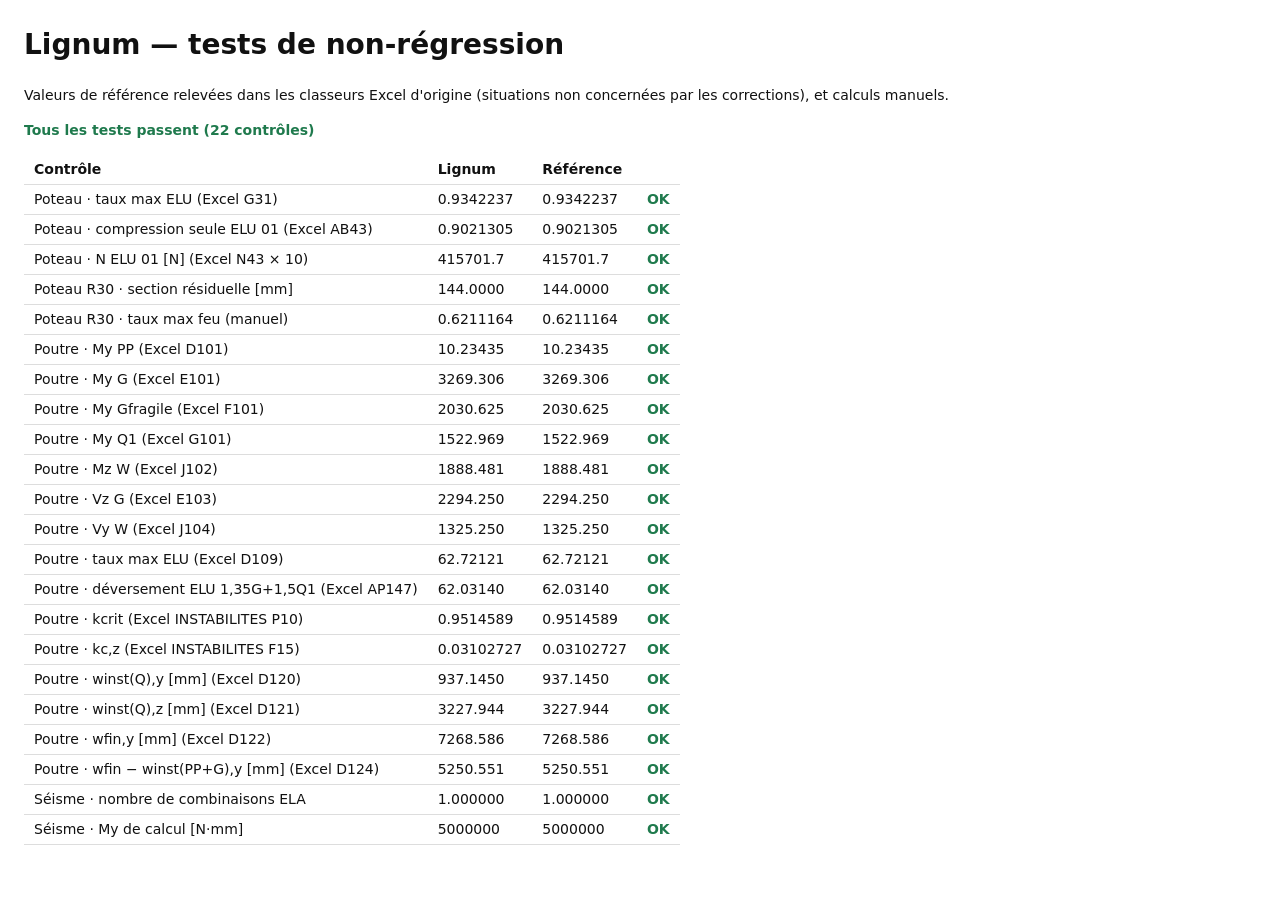
==== tests.html @ fbfe07af "Lignum : vérification des éléments bois EC5 (poutres, poteaux), fiche NDC, projets Co-Authored-By: C" ====
<!doctype html>
<html lang="fr">
<head>
<meta charset="utf-8">
<meta name="viewport" content="width=device-width, initial-scale=1">
<title>Lignum · tests</title>
<style>
  body { font: 14px/1.5 system-ui, sans-serif; margin: 24px; color: #111; background: #fff; }
  table { border-collapse: collapse; } td, th { border-bottom: 1px solid #ddd; padding: 4px 10px; text-align: left; }
  .ok { color: #1f7a4d; font-weight: 700; } .ko { color: #c62f29; font-weight: 700; }
</style>
</head>
<body>
<h1>Lignum — tests de non-régression</h1>
<p>Valeurs de référence relevées dans les classeurs Excel d'origine (situations non concernées par les corrections), et calculs manuels.</p>
<div id="out"></div>
<script src="js/data.js"></script>
<script src="js/ec5.js"></script>
<script src="js/store.js"></script>
<script>
(function () {
  const E = LignumEC5, ST = LignumStore;
  const rows = [];
  let fails = 0;
  function check(name, got, exp, tol = 1e-4) {
    const ok = Math.abs(got - exp) <= tol * Math.max(1, Math.abs(exp));
    if (!ok) fails++;
    rows.push(`<tr><td>${name}</td><td>${got.toPrecision(7)}</td><td>${exp.toPrecision(7)}</td><td class="${ok ? 'ok' : 'ko'}">${ok ? 'OK' : 'ÉCART'}</td></tr>`);
  }

  // --- Cas 1 : classeur POTEAU (GL24h 200×200, L = 2 m, classe 1), saisie directe
  const s1 = ST.defaultState();
  Object.assign(s1, { elemType: 'poteau', b: 200, h: 200, L: 2, lfy: 2, lfz: 2, lef: 2, grade: 'GL24h', serviceClass: 1 });
  s1.categories = { Q1: 'Cat. B', Q2: 'Cat. A' };
  s1.loads.direct = ST.emptyTable();
  Object.assign(s1.loads.direct.N, { PP: 33.6, G: 26597.520000000004, Gf: 4161.6000000000004, Q1: 1836.0000000000002, Q2: 1958.4000000000003, S: 440.6400000000001 });
  const r1 = E.compute(s1);
  check('Poteau · taux max ELU (Excel G31)', r1.env.ELU.max, 0.9342236565803318);
  check('Poteau · compression seule ELU 01 (Excel AB43)', r1.env.ELU.byCrit.c.r, 0.90213046875000036);
  check('Poteau · N ELU 01 [N] (Excel N43 × 10)', r1.combos[0].eff.N, 415701.72000000013);

  // --- Cas 1b : même poteau, R30 sur 4 faces (calcul manuel)
  const s1b = JSON.parse(JSON.stringify(s1));
  s1b.fire = { t: 30, facesB: 2, facesH: 2 };
  const r1b = E.compute(s1b);
  const bf = 200 - 2 * (0.7 * 30 + 7);
  const Nfi = (33.6 + 26597.52 + 4161.6 + 0.5 * 1958.4 + 0.3 * 1836) * 10; // Q2 dominante (ψ1 = 0,5) + ψ2·Q1
  const lrel = 2000 / (bf / Math.sqrt(12)) / Math.PI * Math.sqrt(24 / 9600);
  const k = 0.5 * (1 + 0.1 * (lrel - 0.3) + lrel * lrel), kc = 1 / (k + Math.sqrt(k * k - lrel * lrel));
  check('Poteau R30 · section résiduelle [mm]', r1b.fire.bf, bf);
  check('Poteau R30 · taux max feu (manuel)', r1b.env.FEU.max, Nfi / (bf * bf) / (kc * 1.15 * 24));

  // --- Cas 2 : classeur POUTRE (C24 60×100, L = 5,7 m, classe 2), hypothèses de charges
  const s2 = ST.defaultState();
  Object.assign(s2, { elemType: 'poutre', b: 60, h: 100, L: 5.7, lfy: 5.7, lfz: 5.7, lef: 5.7, grade: 'C24', serviceClass: 2 });
  s2.categories = { Q1: 'Cat. C', Q2: 'Cat. C' };
  s2.loads.mode = 'poutre';
  Object.assign(s2.loads.poutre, {
    B: 2.5, Bz: 3, strong: { G: 214, Gf: 200, Q1: 150, Q2: 0, S: 0, W: 0 }, weak: { G: 0, Gf: 0, Q1: 0, Q2: 0, S: 0, W: 155 },
    rampant: 0, rampantUnit: '%', devers: 0, deversUnit: '%', facadePas: 3, facadeQ: 90, facadeFragile: false
  });
  const r2 = E.compute(s2);
  const U = r2.unit.cases;
  check('Poutre · My PP (Excel D101)', U.PP.My, 10.234350000000001);
  check('Poutre · My G (Excel E101)', U.G.My, 3269.3062500000001);
  check('Poutre · My Gfragile (Excel F101)', U.Gf.My, 2030.6250000000002);
  check('Poutre · My Q1 (Excel G101)', U.Q1.My, 1522.96875);
  check('Poutre · Mz W (Excel J102)', U.W.Mz, 1888.48125);
  check('Poutre · Vz G (Excel E103)', U.G.Vz, 2294.25);
  check('Poutre · Vy W (Excel J104)', U.W.Vy, 1325.25);
  check('Poutre · taux max ELU (Excel D109)', r2.env.ELU.max, 62.721205888634991);
  check('Poutre · déversement ELU 1,35G+1,5Q1 (Excel AP147)', r2.combos.find((c) => c.label === '1,35·(PP+G+Gfrag) + 1,5·Q1').R.lt33, 62.031403101160556);
  check('Poutre · kcrit (Excel INSTABILITES P10)', r2.instC.lt.kcrit, 0.95145892059595094);
  check('Poutre · kc,z (Excel INSTABILITES F15)', r2.instC.z.kc, 3.1027271735852673E-2);
  const sl = (k) => r2.sls.rows.find((r) => r.key === k).w;
  check('Poutre · winst(Q),y [mm] (Excel D120)', sl('winsty'), 937.14497514204538);
  check('Poutre · winst(Q),z [mm] (Excel D121)', sl('winstz'), 3227.9438032670455);
  check('Poutre · wfin,y [mm] (Excel D122)', sl('wfiny'), 7268.586393119318);
  check('Poutre · wfin − winst(PP+G),y [mm] (Excel D124)', sl('wacty'), 5250.5508989147729);

  // --- Cas 3 : séisme pris en compte
  const s3 = JSON.parse(JSON.stringify(s1));
  s3.loads.direct.My.EXp = 500;
  const r3 = E.compute(s3);
  check('Séisme · nombre de combinaisons ELA', r3.env.SEI.n, 1);
  check('Séisme · My de calcul [N·mm]', r3.env.SEI.worst.eff.My, 500 * 1e4);

  document.getElementById('out').innerHTML = `<p class="${fails ? 'ko' : 'ok'}" id="summary">${fails ? fails + ' écart(s)' : 'Tous les tests passent'} (${rows.length} contrôles)</p>
    <table><thead><tr><th>Contrôle</th><th>Lignum</th><th>Référence</th><th></th></tr></thead><tbody>${rows.join('')}</tbody></table>`;
})();
</script>
</body>
</html>
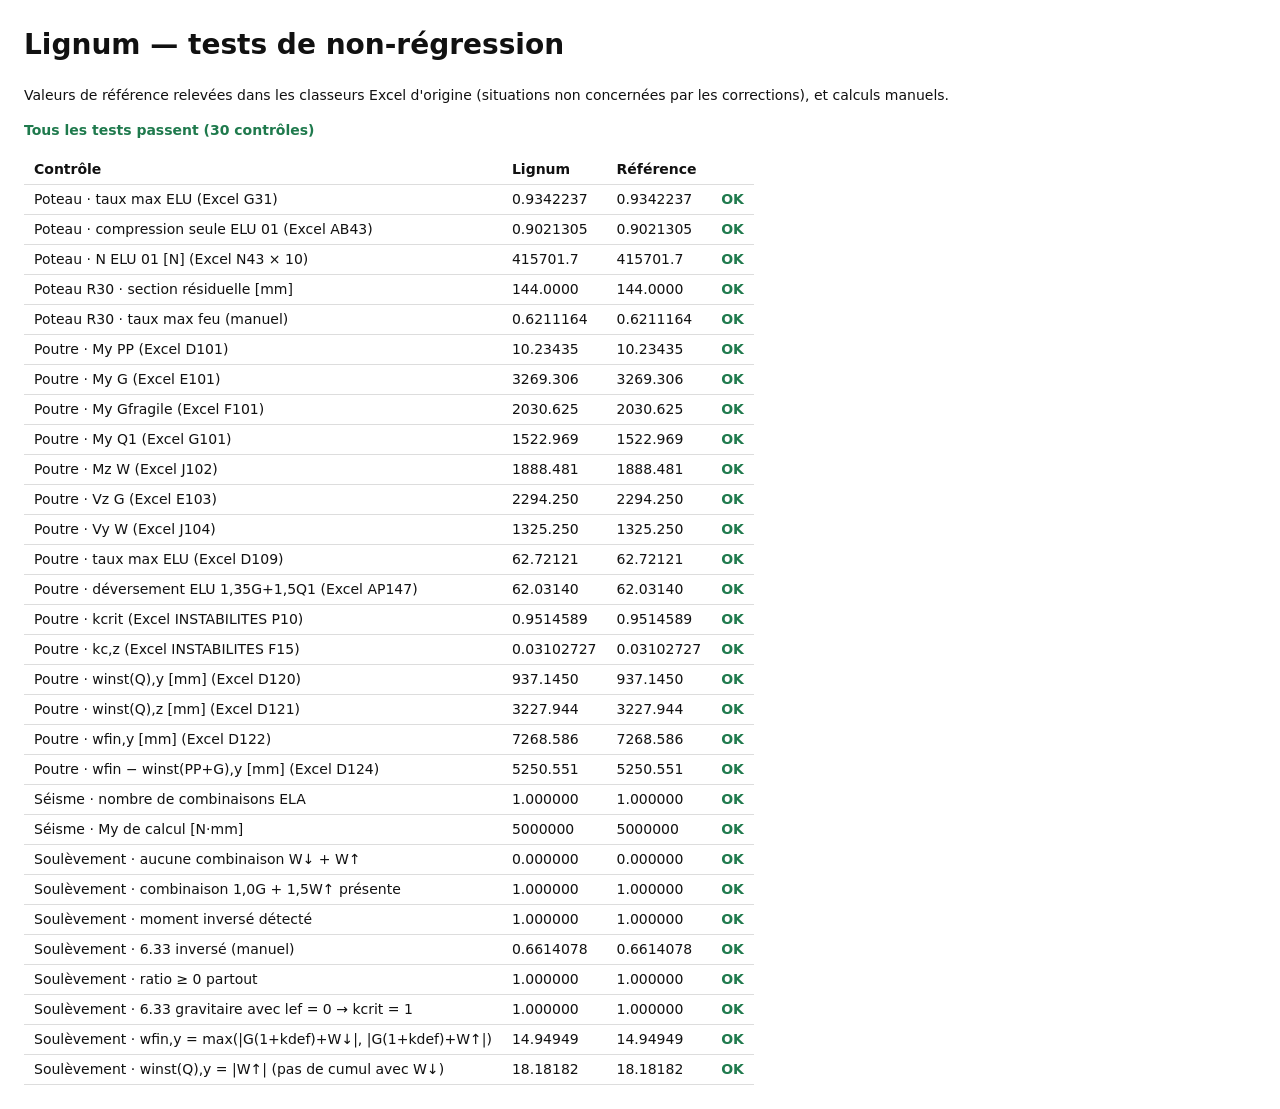
==== commit 887bfd41: "Vent descendant / soulèvement distincts, signes conservés, déversement sous moment inversé, flèches " ====
--- a/tests.html
+++ b/tests.html
@@ -85,6 +85,30 @@
   check('Séisme · nombre de combinaisons ELA', r3.env.SEI.n, 1);
   check('Séisme · My de calcul [N·mm]', r3.env.SEI.worst.eff.My, 500 * 1e4);
 
+  // --- Cas 4 : poutre avec soulèvement (signes opposés), C24 75×300, L = 6 m, classe 2
+  const s4 = ST.defaultState();
+  Object.assign(s4, { b: 75, h: 300, L: 6, lfy: 6, lfz: 6, lef: 0, lefUp: 6, grade: 'C24', serviceClass: 2 });
+  s4.link = { lfy: true, lfz: true, lef: false, lefUp: true };
+  s4.loads.direct = ST.emptyTable();
+  Object.assign(s4.loads.direct.My, { G: 300, W: 200, Wu: -900 });
+  Object.assign(s4.loads.direct.Vz, { G: 200, W: 133, Wu: -600 });
+  const r4 = E.compute(s4);
+  const both = r4.combos.some((c) => c.f.W && c.f.Wu);
+  check('Soulèvement · aucune combinaison W↓ + W↑', both ? 1 : 0, 0);
+  const up = r4.combos.find((c) => c.label === '(PP+G+Gfrag) + 1,5·W↑');
+  check('Soulèvement · combinaison 1,0G + 1,5W↑ présente', up ? 1 : 0, 1);
+  check('Soulèvement · moment inversé détecté', up.reversed ? 1 : 0, 1);
+  const kc4 = E.kcritOf(75, 300, 6000, 7400, 24).kcrit;
+  const fmy4 = 24 * 1 * 1.1 / 1.3;                       // kh(300) = 1, kmod instantané
+  check('Soulèvement · 6.33 inversé (manuel)', up.R.lt33u, (1050e4 / (75 * 300 * 300 / 6)) / (kc4 * fmy4));
+  check('Soulèvement · ratio ≥ 0 partout', Math.min(...r4.combos.flatMap((c) => Object.values(c.R))) >= 0 ? 1 : 0, 1);
+  check('Soulèvement · 6.33 gravitaire avec lef = 0 → kcrit = 1', r4.env.ELU.byCrit.lt33.combo.kcrit, 1);
+  const ku = 1e4 * 6000 * 6000 / (9.6 * 11000 * (75 * 300 ** 3 / 12));  // mm par daN·m
+  const wfin4 = r4.sls.rows.find((r) => r.key === 'wfiny').w;
+  check('Soulèvement · wfin,y = max(|G(1+kdef)+W↓|, |G(1+kdef)+W↑|)', wfin4, Math.max(Math.abs(300 * 1.8 + 200), Math.abs(300 * 1.8 - 900)) * ku);
+  const winst4 = r4.sls.rows.find((r) => r.key === 'winsty').w;
+  check('Soulèvement · winst(Q),y = |W↑| (pas de cumul avec W↓)', winst4, 900 * ku);
+
   document.getElementById('out').innerHTML = `<p class="${fails ? 'ko' : 'ok'}" id="summary">${fails ? fails + ' écart(s)' : 'Tous les tests passent'} (${rows.length} contrôles)</p>
     <table><thead><tr><th>Contrôle</th><th>Lignum</th><th>Référence</th><th></th></tr></thead><tbody>${rows.join('')}</tbody></table>`;
 })();
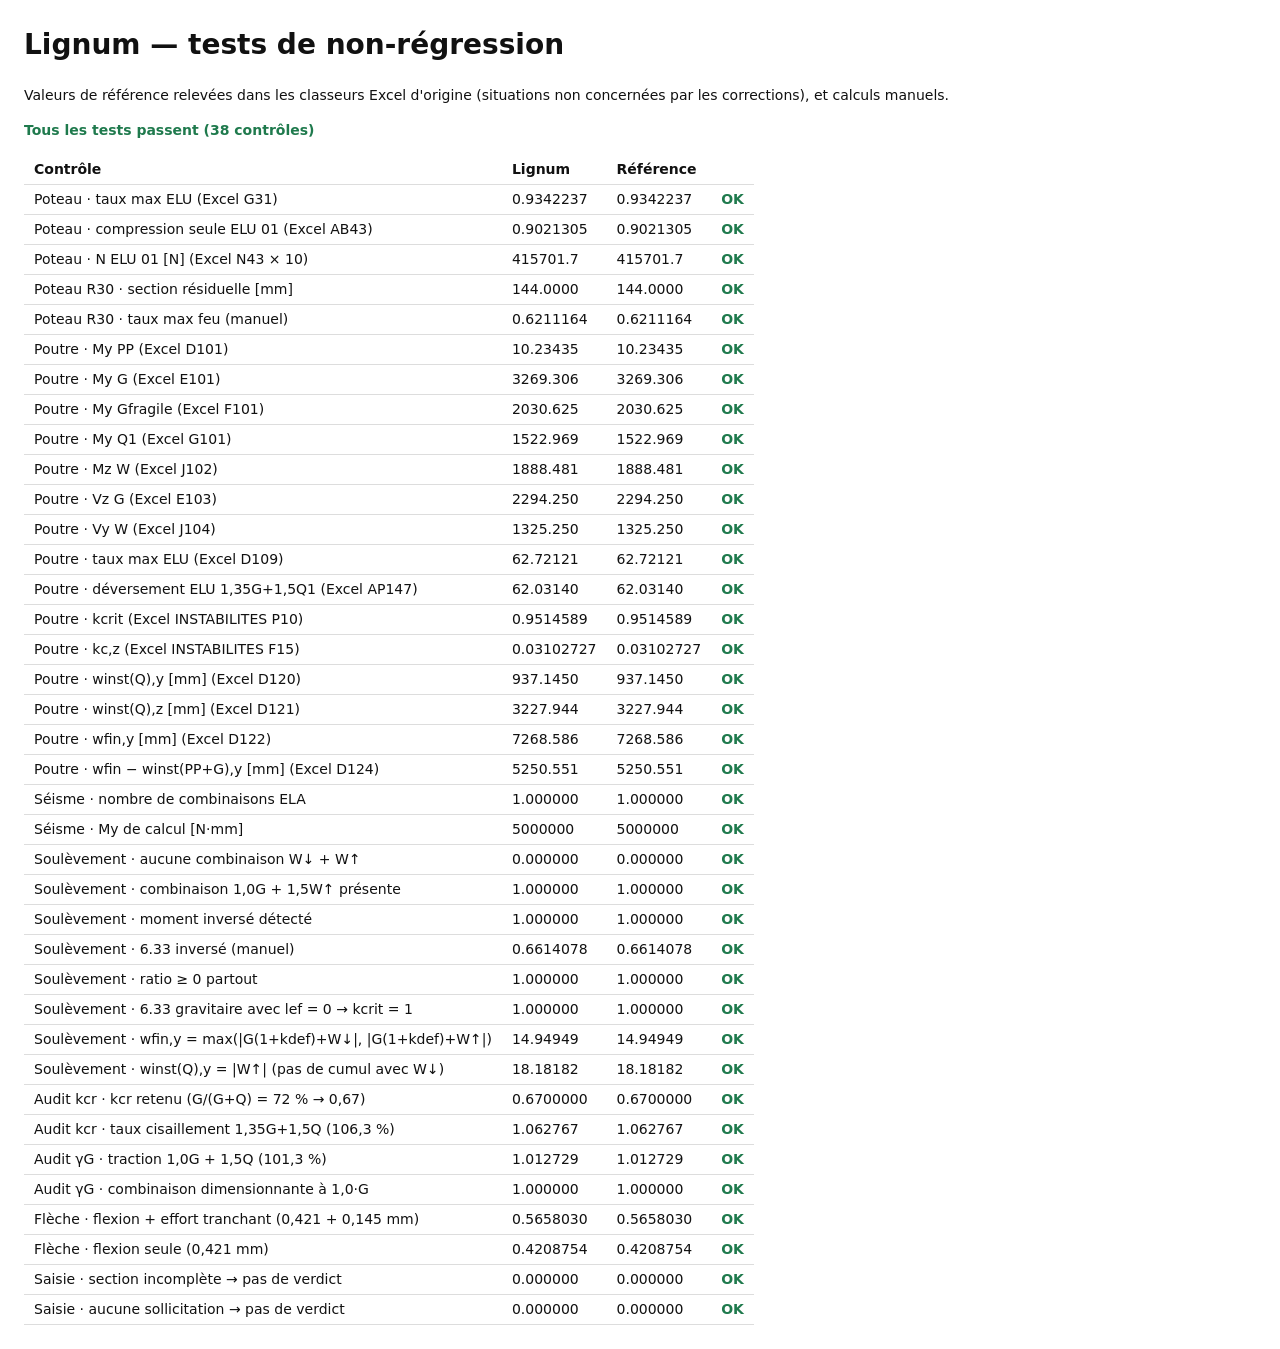
==== commit 84ca0df9: "Audit : kcr sur rapport caractéristique, 1,0·G pour toutes les actions variables, ELS AN tab. 7.2 (w" ====
--- a/tests.html
+++ b/tests.html
@@ -59,6 +59,7 @@
     B: 2.5, Bz: 3, strong: { G: 214, Gf: 200, Q1: 150, Q2: 0, S: 0, W: 0 }, weak: { G: 0, Gf: 0, Q1: 0, Q2: 0, S: 0, W: 155 },
     rampant: 0, rampantUnit: '%', devers: 0, deversUnit: '%', facadePas: 3, facadeQ: 90, facadeFragile: false
   });
+  s2.sls.shear = false;            // l'Excel ne compte que la flexion
   const r2 = E.compute(s2);
   const U = r2.unit.cases;
   check('Poutre · My PP (Excel D101)', U.PP.My, 10.234350000000001);
@@ -92,6 +93,7 @@
   s4.loads.direct = ST.emptyTable();
   Object.assign(s4.loads.direct.My, { G: 300, W: 200, Wu: -900 });
   Object.assign(s4.loads.direct.Vz, { G: 200, W: 133, Wu: -600 });
+  s4.sls.shear = false;
   const r4 = E.compute(s4);
   const both = r4.combos.some((c) => c.f.W && c.f.Wu);
   check('Soulèvement · aucune combinaison W↓ + W↑', both ? 1 : 0, 0);
@@ -109,6 +111,45 @@
   const winst4 = r4.sls.rows.find((r) => r.key === 'winsty').w;
   check('Soulèvement · winst(Q),y = |W↑| (pas de cumul avec W↓)', winst4, 900 * ku);
 
+  // --- Cas 5 (audit) : kcr sur rapport CARACTÉRISTIQUE — GL24h 120×240, classe 2, VG = 15,84 kN, VQ = 6,16 kN
+  const s5 = ST.defaultState();
+  Object.assign(s5, { b: 120, h: 240, L: 4, lfy: 4, lfz: 4, lef: 0, lefUp: 0, grade: 'GL24h', serviceClass: 2 });
+  s5.link = { lfy: true, lfz: true, lef: false, lefUp: false };
+  s5.loads.unit = 'kN';
+  s5.loads.direct = ST.emptyTable();
+  Object.assign(s5.loads.direct.Vz, { G: 15.84, Q1: 6.16 });
+  const r5 = E.compute(s5);
+  const v5 = r5.env.ELU.byCrit.v;
+  check('Audit kcr · kcr retenu (G/(G+Q) = 72 % → 0,67)', v5.combo.kcr, 0.67);
+  check('Audit kcr · taux cisaillement 1,35G+1,5Q (106,3 %)', v5.r, 1.5 * (1.35 * 15840 + 1.5 * 6160) / (0.67 * 120 * 240) / (3.5 * 0.8 / 1.25));
+
+  // --- Cas 6 (audit) : G favorable hors vent — C24 100×100, NG = +40 kN, NQ = −92 kN
+  const s6 = ST.defaultState();
+  Object.assign(s6, { b: 100, h: 100, L: 0.5, lfy: 0.5, lfz: 0.5, lef: 0.5, lefUp: 0.5, grade: 'C24', serviceClass: 1 });
+  s6.loads.unit = 'kN';
+  s6.loads.direct = ST.emptyTable();
+  Object.assign(s6.loads.direct.N, { G: 40, Q1: -92 });
+  const r6 = E.compute(s6);
+  check('Audit γG · traction 1,0G + 1,5Q (101,3 %)', r6.env.ELU.byCrit.t.r, 98000 / 10000 / (14.5 * Math.pow(1.5, 0.2) * 0.8 / 1.3));
+  check('Audit γG · combinaison dimensionnante à 1,0·G', r6.env.ELU.byCrit.t.combo.f.G, 1);
+
+  // --- Cas 7 (audit) : flèche d'effort tranchant — C24 100×300, L = 2 m, q = 5 kN/m
+  const s7 = ST.defaultState();
+  Object.assign(s7, { b: 100, h: 300, L: 2, grade: 'C24' });
+  s7.loads.unit = 'kN';
+  s7.loads.direct = ST.emptyTable();
+  s7.loads.direct.My.G = 5 * 2 * 2 / 8;
+  const r7 = E.compute(s7);
+  check('Flèche · flexion + effort tranchant (0,421 + 0,145 mm)', r7.uCase.G.y, 5 * 5 * 2000 ** 4 / (384 * 11000 * 100 * 300 ** 3 / 12) + 1.2 * 2.5e6 / (690 * 30000));
+  s7.sls.shear = false;
+  check('Flèche · flexion seule (0,421 mm)', E.compute(s7).uCase.G.y, 5 * 5 * 2000 ** 4 / (384 * 11000 * 100 * 300 ** 3 / 12));
+
+  // --- Cas 8 : pas de verdict sur données incomplètes
+  const s8 = JSON.parse(JSON.stringify(s7)); s8.b = '';
+  check('Saisie · section incomplète → pas de verdict', E.compute(s8).valid ? 1 : 0, 0);
+  const s9 = JSON.parse(JSON.stringify(s7)); s9.loads.direct = ST.emptyTable();
+  check('Saisie · aucune sollicitation → pas de verdict', E.compute(s9).valid ? 1 : 0, 0);
+
   document.getElementById('out').innerHTML = `<p class="${fails ? 'ko' : 'ok'}" id="summary">${fails ? fails + ' écart(s)' : 'Tous les tests passent'} (${rows.length} contrôles)</p>
     <table><thead><tr><th>Contrôle</th><th>Lignum</th><th>Référence</th><th></th></tr></thead><tbody>${rows.join('')}</tbody></table>`;
 })();
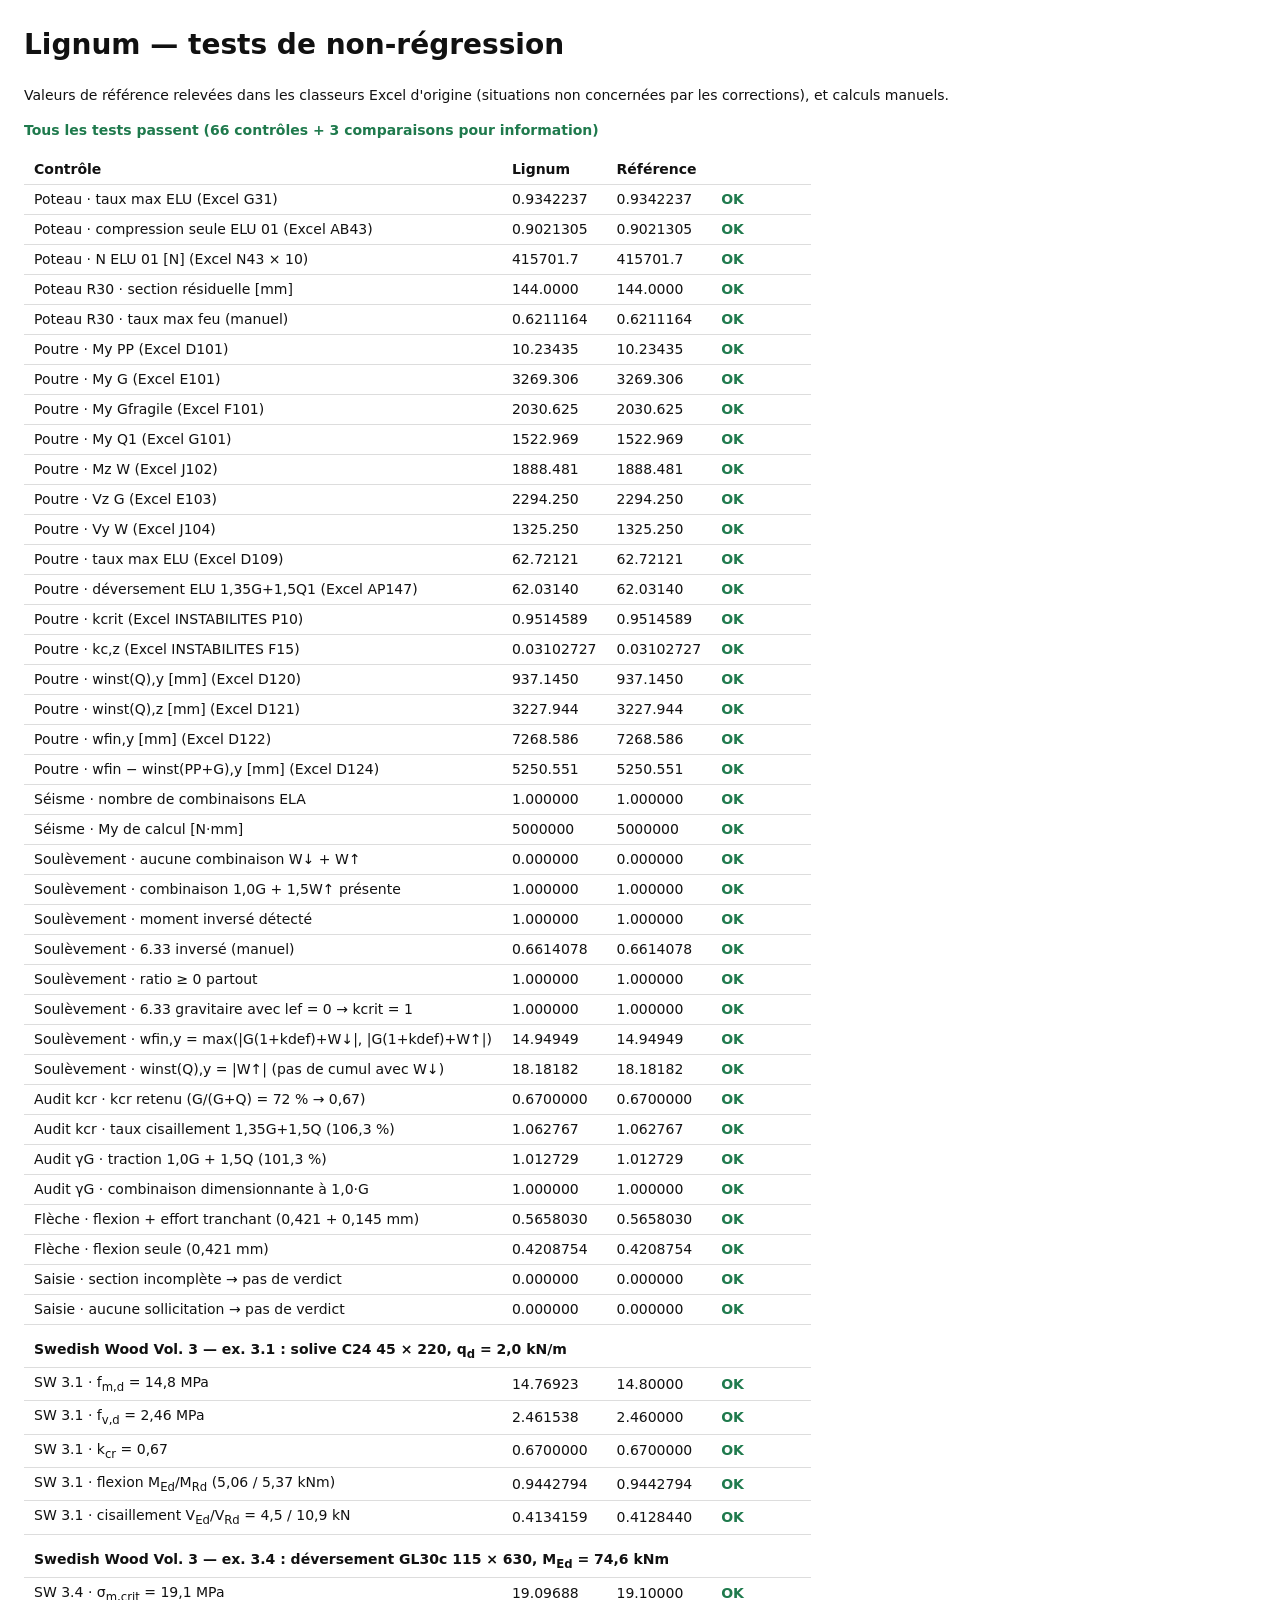
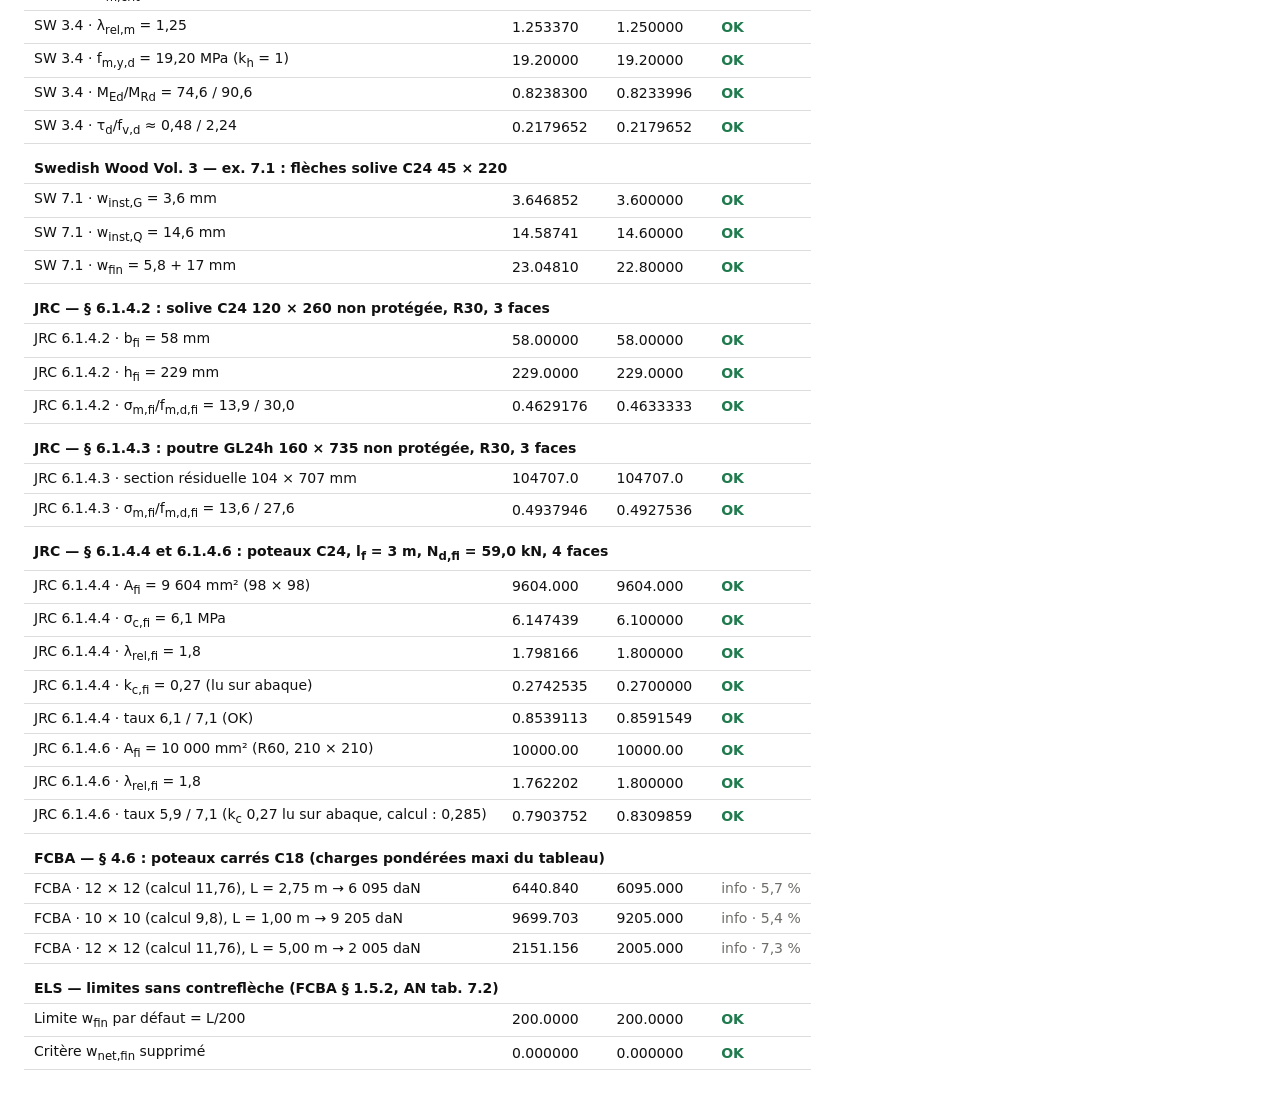
==== commit 7d4d1303: "Validation sur cas publiés (Swedish Wood vol. 3, JRC feu, FCBA), suppression de w_net,fin, limites d" ====
--- a/tests.html
+++ b/tests.html
@@ -21,11 +21,16 @@
 (function () {
   const E = LignumEC5, ST = LignumStore;
   const rows = [];
-  let fails = 0;
+  let fails = 0, nChecks = 0, nInfo = 0;
   function check(name, got, exp, tol = 1e-4) {
     const ok = Math.abs(got - exp) <= tol * Math.max(1, Math.abs(exp));
-    if (!ok) fails++;
+    nChecks++; if (!ok) fails++;
     rows.push(`<tr><td>${name}</td><td>${got.toPrecision(7)}</td><td>${exp.toPrecision(7)}</td><td class="${ok ? 'ok' : 'ko'}">${ok ? 'OK' : 'ÉCART'}</td></tr>`);
+  }
+  // ligne d'information : comparaison affichée sans compter comme échec (référence aux hypothèses incomplètes)
+  function info(name, got, exp) {
+    nInfo++;
+    rows.push(`<tr><td>${name}</td><td>${got.toPrecision(7)}</td><td>${exp.toPrecision(7)}</td><td style="color:#6e6d69">info · ${((got / exp - 1) * 100).toFixed(1).replace('.', ',')} %</td></tr>`);
   }
 
   // --- Cas 1 : classeur POTEAU (GL24h 200×200, L = 2 m, classe 1), saisie directe
@@ -150,7 +155,116 @@
   const s9 = JSON.parse(JSON.stringify(s7)); s9.loads.direct = ST.emptyTable();
   check('Saisie · aucune sollicitation → pas de verdict', E.compute(s9).valid ? 1 : 0, 0);
 
-  document.getElementById('out').innerHTML = `<p class="${fails ? 'ko' : 'ok'}" id="summary">${fails ? fails + ' écart(s)' : 'Tous les tests passent'} (${rows.length} contrôles)</p>
+  // ===================================================================
+  //  Cas publiés (références bibliographiques)
+  // ===================================================================
+  // Charges de calcul publiées → saisies en Q1 (cat. A, moyen terme) divisées par 1,5,
+  // pour que la seule combinaison 1,5·Q1 reproduise la valeur de calcul avec kmod = 0,8.
+  const ref = (o) => {
+    const s = ST.defaultState();
+    Object.assign(s, { lfy: o.L, lfz: o.L, lef: 0, lefUp: 0, serviceClass: 1 }, o);
+    s.link = { lfy: false, lfz: false, lef: false, lefUp: false };
+    s.loads.unit = 'kN'; s.loads.direct = ST.emptyTable();
+    s.sls.shear = false;
+    return s;
+  };
+  const section = (t) => rows.push(`<tr><td colspan="4" style="padding-top:14px"><b>${t}</b></td></tr>`);
+
+  // --- Swedish Wood, Design of timber structures Vol. 3 (2022), ex. 3.1 — solive C24 45×220, L = 4,5 m
+  section('Swedish Wood Vol. 3 — ex. 3.1 : solive C24 45 × 220, q<sub>d</sub> = 2,0 kN/m');
+  const sw31 = ref({ b: 45, h: 220, L: 4.5, grade: 'C24' });
+  sw31.loads.direct.My.Q1 = 2.0 * 4.5 * 4.5 / 8 / 1.5;
+  sw31.loads.direct.Vz.Q1 = 2.0 * 4.5 / 2 / 1.5;
+  const r31 = E.compute(sw31), c31 = r31.combos.find((c) => c.f.Q1 === 1.5 && c.f.G === 1);
+  check('SW 3.1 · f<sub>m,d</sub> = 14,8 MPa', c31.fd.my, 14.8, 0.003);
+  check('SW 3.1 · f<sub>v,d</sub> = 2,46 MPa', c31.fd.v, 2.46, 0.003);
+  check('SW 3.1 · k<sub>cr</sub> = 0,67', c31.kcr, 0.67);
+  check('SW 3.1 · flexion M<sub>Ed</sub>/M<sub>Rd</sub> (5,06 / 5,37 kNm)', c31.R.m11, 5.0625e6 / (45 * 220 * 220 / 6) / (0.8 * 24 / 1.3));
+  check('SW 3.1 · cisaillement V<sub>Ed</sub>/V<sub>Rd</sub> = 4,5 / 10,9 kN', c31.R.v, 4.5 / 10.9, 0.003);
+
+  // --- ex. 3.4 — déversement poutre GL30c 115×630, L = 10 m, l_ef = 0,8·L + 2h
+  section('Swedish Wood Vol. 3 — ex. 3.4 : déversement GL30c 115 × 630, M<sub>Ed</sub> = 74,6 kNm');
+  const sw34 = ref({ b: 115, h: 630, L: 10, grade: 'GL30c', lef: (0.8 * 10000 + 2 * 630) / 1000 });
+  sw34.options.kcrMode = '0.67';                       // valeur recommandée EN (AN française : 1,0 en LC classe 1)
+  sw34.loads.direct.My.Q1 = 74.6 / 1.5;
+  sw34.loads.direct.Vz.Q1 = 15.8 / 1.5;
+  const r34 = E.compute(sw34), c34 = r34.combos.find((c) => c.f.Q1 === 1.5 && c.f.G === 1);
+  check('SW 3.4 · σ<sub>m,crit</sub> = 19,1 MPa', r34.instC.lt.smcrit, 19.1, 0.003);
+  check('SW 3.4 · λ<sub>rel,m</sub> = 1,25', r34.instC.lt.lrelm, 1.25, 0.004);
+  check('SW 3.4 · f<sub>m,y,d</sub> = 19,20 MPa (k<sub>h</sub> = 1)', c34.fd.my, 19.2);
+  check('SW 3.4 · M<sub>Ed</sub>/M<sub>Rd</sub> = 74,6 / 90,6', c34.R.lt33, 74.6 / 90.6, 0.003);
+  check('SW 3.4 · τ<sub>d</sub>/f<sub>v,d</sub> ≈ 0,48 / 2,24', c34.R.v, 1.5 * 15800 / (0.67 * 115 * 630) / 2.24);
+
+  // --- ex. 7.1 — flèches solive C24 45×220, L = 4,5 m, g = 0,3 kN/m, q = 1,2 kN/m, ψ2 = 0,3, kdef = 0,6
+  section('Swedish Wood Vol. 3 — ex. 7.1 : flèches solive C24 45 × 220');
+  const sw71 = ref({ b: 45, h: 220, L: 4.5, grade: 'C24' });
+  sw71.loads.direct.My.G = 0.5 * 0.6 * 4.5 * 4.5 / 8;
+  sw71.loads.direct.My.Q1 = 2.0 * 0.6 * 4.5 * 4.5 / 8;
+  const r71 = E.compute(sw71);
+  const w71 = (k) => r71.sls.rows.find((r) => r.key === k).w;
+  check('SW 7.1 · w<sub>inst,G</sub> = 3,6 mm', r71.uCase.G.y, 3.6, 0.02);
+  check('SW 7.1 · w<sub>inst,Q</sub> = 14,6 mm', w71('winsty'), 14.6, 0.01);
+  check('SW 7.1 · w<sub>fin</sub> = 5,8 + 17 mm', w71('wfiny'), 5.8 + 17, 0.015);
+
+  // --- JRC, Structural fire design — worked examples (2014), § 6.1.4 (ψ2,1 en situation d'incendie)
+  section('JRC — § 6.1.4.2 : solive C24 120 × 260 non protégée, R30, 3 faces');
+  const j1 = ref({ b: 120, h: 260, L: 4, grade: 'C24', fire: { t: 30, facesB: 2, facesH: 1 } });
+  j1.options.fireLead = 'psi2';
+  j1.loads.direct.My.G = (0.17 + 0.09 + 1.32 + 0.06 + 0.28 + 1.0) * 1.0 * 16 / 8;
+  j1.loads.direct.My.Q1 = 2.0 * 1.0 * 16 / 8;
+  const rj1 = E.compute(j1);
+  check('JRC 6.1.4.2 · b<sub>fi</sub> = 58 mm', rj1.fire.bf, 58);
+  check('JRC 6.1.4.2 · h<sub>fi</sub> = 229 mm', rj1.fire.hf, 229);
+  check('JRC 6.1.4.2 · σ<sub>m,fi</sub>/f<sub>m,d,fi</sub> = 13,9 / 30,0', rj1.env.FEU.byCrit.m11.r, 13.9 / 30, 0.005);
+
+  section('JRC — § 6.1.4.3 : poutre GL24h 160 × 735 non protégée, R30, 3 faces');
+  const j2 = ref({ b: 160, h: 735, L: 8, grade: 'GL24h', fire: { t: 30, facesB: 2, facesH: 1 } });
+  j2.options.fireLead = 'psi2';
+  j2.loads.direct.My.G = (0.17 + 0.17 + 0.09 + 1.32 + 0.06 + 0.28 + 1.0) * 4 * 64 / 8;
+  j2.loads.direct.My.Q1 = 2.0 * 4 * 64 / 8;
+  const rj2 = E.compute(j2);
+  check('JRC 6.1.4.3 · section résiduelle 104 × 707 mm', rj2.fire.bf * 1000 + rj2.fire.hf, 104 * 1000 + 707);
+  check('JRC 6.1.4.3 · σ<sub>m,fi</sub>/f<sub>m,d,fi</sub> = 13,6 / 27,6', rj2.env.FEU.byCrit.m11.r, 13.6 / 27.6, 0.005);
+
+  section('JRC — § 6.1.4.4 et 6.1.4.6 : poteaux C24, l<sub>f</sub> = 3 m, N<sub>d,fi</sub> = 59,0 kN, 4 faces');
+  const col = (b, t) => {
+    const s = ref({ b, h: b, L: 3, grade: 'C24', elemType: 'poteau', fire: { t, facesB: 2, facesH: 2 } });
+    s.options.fireLead = 'psi2';
+    s.loads.direct.N.G = (0.17 + 0.17 + 0.09 + 1.32 + 0.06 + 0.28 + 1.0) * 16;
+    s.loads.direct.N.Q1 = 2.0 * 16;
+    return E.compute(s);
+  };
+  const j3 = col(160, 30), j5 = col(210, 60);
+  check('JRC 6.1.4.4 · A<sub>fi</sub> = 9 604 mm² (98 × 98)', j3.fire.A, 9604);
+  check('JRC 6.1.4.4 · σ<sub>c,fi</sub> = 6,1 MPa', j3.env.FEU.worst.stress.sN, 6.1, 0.01);
+  check('JRC 6.1.4.4 · λ<sub>rel,fi</sub> = 1,8', j3.instF.z.lrel, 1.8, 0.005);
+  check('JRC 6.1.4.4 · k<sub>c,fi</sub> = 0,27 (lu sur abaque)', j3.instF.z.kc, 0.27, 0.02);
+  check('JRC 6.1.4.4 · taux 6,1 / 7,1 (OK)', j3.env.FEU.max, 6.1 / 7.1, 0.01);
+  check('JRC 6.1.4.6 · A<sub>fi</sub> = 10 000 mm² (R60, 210 × 210)', j5.fire.A, 10000);
+  check('JRC 6.1.4.6 · λ<sub>rel,fi</sub> = 1,8', j5.instF.z.lrel, 1.8, 0.025);
+  check('JRC 6.1.4.6 · taux 5,9 / 7,1 (k<sub>c</sub> 0,27 lu sur abaque, calcul : 0,285)', j5.env.FEU.max, 5.9 / 7.1, 0.06);
+
+  // --- FCBA / CODIFAB, Guide d'initiation à la charpente (2013), § 4.6 — poteaux carrés C18,
+  //     classe 2, charge d'exploitation, section de calcul = 98 % de la section commerciale
+  section('FCBA — § 4.6 : poteaux carrés C18 (charges pondérées maxi du tableau)');
+  const fc = (a, L) => {
+    const s = ref({ b: a, h: a, L, grade: 'C18', elemType: 'poteau', serviceClass: 2 });
+    s.loads.direct.N.Q1 = 1;
+    const c = E.compute(s).combos.find((x) => x.f.Q1 === 1.5 && x.f.G === 1);
+    return 1.5 / c.R.b24 * 100;              // N_Rd [daN] : effort de calcul (1,5 kN) / taux, converti en daN
+  };
+  // Lignum +5 à +7 % au-dessus du tableau (écart croissant avec l'élancement) : hypothèse du guide
+  // non documentée → affiché pour information, ne compte pas comme échec
+  info('FCBA · 12 × 12 (calcul 11,76), L = 2,75 m → 6 095 daN', fc(117.6, 2.75), 6095);
+  info('FCBA · 10 × 10 (calcul 9,8), L = 1,00 m → 9 205 daN', fc(98, 1.0), 9205);
+  info('FCBA · 12 × 12 (calcul 11,76), L = 5,00 m → 2 005 daN', fc(117.6, 5.0), 2005);
+
+  section('ELS — limites sans contreflèche (FCBA § 1.5.2, AN tab. 7.2)');
+  const els = E.compute(ST.defaultState());
+  check('Limite w<sub>fin</sub> par défaut = L/200', els.sls.rows.find((r) => r.key === 'wfiny').limRatio, 200);
+  check('Critère w<sub>net,fin</sub> supprimé', els.sls.rows.filter((r) => /net/.test(r.key)).length, 0);
+
+  document.getElementById('out').innerHTML = `<p class="${fails ? 'ko' : 'ok'}" id="summary">${fails ? fails + ' écart(s)' : 'Tous les tests passent'} (${nChecks} contrôles${nInfo ? " + " + nInfo + " comparaisons pour information" : ""})</p>
     <table><thead><tr><th>Contrôle</th><th>Lignum</th><th>Référence</th><th></th></tr></thead><tbody>${rows.join('')}</tbody></table>`;
 })();
 </script>
